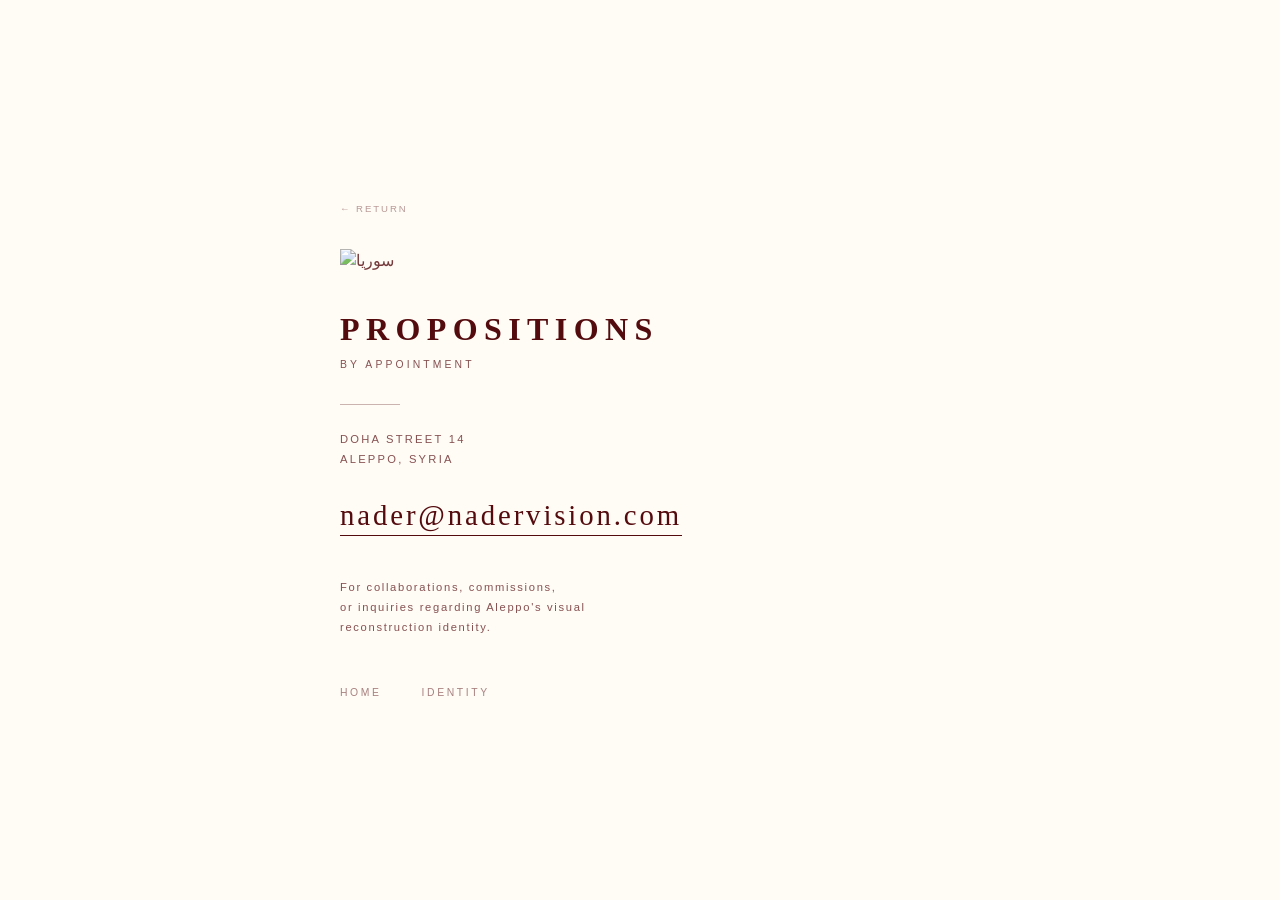
==== contact.html @ 91bd70fe "1" ====
<!DOCTYPE html>
<html lang="en">

<head>
    <meta charset="UTF-8">
    <meta name="viewport" content="width=device-width, initial-scale=1.0">
    <title>Contact · Envee</title>
    <link rel="stylesheet" href="style.css">
</head>

<body>
    <div style="max-width: 600px; margin: 0 auto; width: 100%;">
        <a href="index.html" class="back-link">← Return</a>

        <div style="margin-bottom: 2rem;">
            <img src="assets/souria.svg" alt="سوريا" style="max-width: 120px; height: auto; opacity: 0.8;">
        </div>

        <h2 style="font-family: 'Denvile Vintage', serif; font-size: 2rem; letter-spacing: 0.2em; margin-bottom: 0.25rem;">PROPOSITIONS</h2>
        <div style="font-size: 0.65rem; letter-spacing: 0.3em; margin-bottom: 2rem; opacity: 0.7;">BY APPOINTMENT</div>

        <div class="divider-short" style="margin-left: 0;"></div>

        <div class="address-block" style="margin-bottom: 1.5rem;">
            Doha Street 14<br> Aleppo, Syria
        </div>

        <div class="contact-email-large">
            <a href="mailto:nader@nadervision.com">nader@nadervision.com</a>
        </div>

        <div class="contact-note" style="margin-top: 2.5rem;">
            For collaborations, commissions,<br> or inquiries regarding Aleppo's visual<br> reconstruction identity.
        </div>

        <div style="margin-top: 3rem;">
            <div class="nav-inline">
                <a href="index.html">Home</a>
                <a href="identity.html">Identity</a>
            </div>
        </div>
    </div>
</body>

</html>
---- style.css ----
/* -----------------------------------------------
   ENVEE IDENTITY — Dark Vintage Luxury
   Oxblood #540B0E / Manuscript #FFFBF5
   Primary Font: Denvile Vintage Demo
   Secondary Font: Inter Light
----------------------------------------------- */


/* Custom Font Face */


/* Custom Font Face — Denvile Drawn */

@font-face {
    font-family: 'Denvile Vintage';
    src: url('assets/fonts/DENVILE-DRAWN-BF65FE5DA374DAC.OTF') format('opentype');
    font-weight: normal;
    font-style: normal;
    font-display: swap;
}


/* Google Font for Body */

@import url('https://fonts.googleapis.com/css2?family=Inter:wght@200;300;400&display=swap');

/* Reset & Base */

* {
    margin: 0;
    padding: 0;
    box-sizing: border-box;
}

body {
    background-color: #FFFBF5;
    color: #540B0E;
    font-family: 'Inter', sans-serif;
    font-weight: 300;
    line-height: 1.5;
    min-height: 100vh;
    display: flex;
    align-items: center;
    padding: 2.5rem;
    /* Subtle Grain Texture Overlay */
    position: relative;
}

body::before {
    content: "";
    position: fixed;
    top: 0;
    left: 0;
    width: 100%;
    height: 100%;
    background-image: url('assets/texture.png');
    /* Optional: a subtle noise/grain png */
    opacity: 0.03;
    pointer-events: none;
    z-index: 999;
}


/* Main Layout Container — Asymmetric Grid */

.main-grid {
    display: grid;
    grid-template-columns: 1.2fr 0.8fr 2fr;
    max-width: 1400px;
    width: 100%;
    margin: 0 auto;
    gap: 0;
    position: relative;
    z-index: 1;
}


/* Vertical Rules — Architectural Lines */

.v-line {
    width: 1px;
    background-color: #540B0E;
    opacity: 0.2;
    height: 100%;
    min-height: 400px;
    margin: 0 1.5rem;
}


/* Left Column — Arabic & Vertical Context */

.col-left {
    display: flex;
    flex-direction: column;
    justify-content: space-between;
    padding-right: 2rem;
}

.arabic-primary {
    margin-top: 0;
}

.arabic-primary img,
.arabic-primary svg {
    max-width: 160px;
    height: auto;
    display: block;
}

.col-left-footer {
    font-size: 0.6rem;
    letter-spacing: 0.3em;
    text-transform: uppercase;
    opacity: 0.5;
    writing-mode: vertical-rl;
    transform: rotate(180deg);
    margin-bottom: 1rem;
}


/* Middle Column — The Axis */

.col-middle {
    display: flex;
    flex-direction: column;
    justify-content: center;
    align-items: flex-end;
    padding: 0 1rem;
}


/* Right Column — Brand & Content */

.col-right {
    padding-left: 3rem;
    display: flex;
    flex-direction: column;
    justify-content: center;
    max-width: 580px;
}


/* Typography */

.envee-wordmark {
    font-family: 'Denvile Vintage', 'Times New Roman', serif;
    font-size: 5.5rem;
    font-weight: normal;
    letter-spacing: 0.25em;
    margin-right: -0.25em;
    line-height: 1.1;
    color: #540B0E;
    text-transform: uppercase;
    margin-bottom: 0.5rem;
}

.tagline {
    font-family: 'Inter', sans-serif;
    font-weight: 200;
    font-size: 0.7rem;
    letter-spacing: 0.4em;
    text-transform: uppercase;
    margin-bottom: 2.5rem;
    color: #540B0E;
    opacity: 0.8;
}

.divider-short {
    width: 60px;
    height: 1px;
    background-color: #540B0E;
    opacity: 0.3;
    margin: 1.5rem 0 1.5rem 0;
}

.address-block {
    font-family: 'Inter', sans-serif;
    font-weight: 300;
    font-size: 0.7rem;
    letter-spacing: 0.2em;
    text-transform: uppercase;
    line-height: 1.8;
    opacity: 0.7;
    margin-bottom: 3rem;
}


/* Navigation — Minimal, Inline */

.nav-inline {
    display: flex;
    gap: 2.5rem;
    font-size: 0.65rem;
    letter-spacing: 0.25em;
    text-transform: uppercase;
}

.nav-inline a {
    color: #540B0E;
    text-decoration: none;
    opacity: 0.5;
    transition: opacity 0.2s;
    padding-bottom: 3px;
    border-bottom: 1px solid transparent;
}

.nav-inline a:hover {
    opacity: 1;
    border-bottom-color: #540B0E;
}


/* Identity Page Specific */

.page-header {
    margin-bottom: 2.5rem;
}

.page-header h2 {
    font-family: 'Denvile Vintage', serif;
    font-size: 2.5rem;
    letter-spacing: 0.2em;
    text-transform: uppercase;
    margin-bottom: 0.25rem;
}

.page-header .subhead {
    font-size: 0.65rem;
    letter-spacing: 0.3em;
    opacity: 0.6;
}

.identity-content {
    display: grid;
    grid-template-columns: 1fr 1fr;
    gap: 3rem;
}

.identity-section {
    margin-bottom: 2.5rem;
}

.identity-section h3 {
    font-family: 'Inter', sans-serif;
    font-weight: 400;
    font-size: 0.65rem;
    letter-spacing: 0.25em;
    text-transform: uppercase;
    margin-bottom: 1rem;
    opacity: 0.7;
}

.palette-display {
    display: flex;
    gap: 2rem;
    align-items: center;
}

.swatch-item {
    display: flex;
    flex-direction: column;
    align-items: center;
    gap: 0.5rem;
}

.swatch {
    width: 70px;
    height: 70px;
}

.swatch.oxblood {
    background-color: #540B0E;
}

.swatch.manuscript {
    background-color: #FFFBF5;
    border: 1px solid #540B0E;
}

.swatch-label {
    font-size: 0.6rem;
    letter-spacing: 0.1em;
    opacity: 0.7;
}

.monogram-large {
    font-family: 'Denvile Vintage', serif;
    font-size: 4rem;
    letter-spacing: 0.15em;
    line-height: 1;
}

.font-sample {
    font-family: 'Denvile Vintage', serif;
    font-size: 2rem;
    letter-spacing: 0.15em;
    margin-bottom: 0.5rem;
}

.font-sample-body {
    font-family: 'Inter', sans-serif;
    font-weight: 300;
    font-size: 0.9rem;
}

.arabic-sample-large {
    font-size: 3rem;
    line-height: 1.2;
    margin-bottom: 0.25rem;
}

.rule-item {
    font-size: 0.7rem;
    letter-spacing: 0.05em;
    margin-bottom: 0.5rem;
    display: flex;
    align-items: baseline;
}

.rule-item::before {
    content: "—";
    margin-right: 0.75rem;
    opacity: 0.5;
}


/* Contact Page */

.contact-wrapper {
    max-width: 500px;
}

.contact-email-large {
    font-family: 'Denvile Vintage', serif;
    font-size: 1.8rem;
    letter-spacing: 0.1em;
    margin: 1.5rem 0;
}

.contact-email-large a {
    color: #540B0E;
    text-decoration: none;
    border-bottom: 1px solid #540B0E;
    padding-bottom: 4px;
}

.contact-note {
    font-size: 0.7rem;
    letter-spacing: 0.15em;
    line-height: 1.8;
    opacity: 0.7;
}


/* Back Link */

.back-link {
    display: inline-block;
    margin-bottom: 2rem;
    font-size: 0.6rem;
    letter-spacing: 0.2em;
    text-transform: uppercase;
    color: #540B0E;
    text-decoration: none;
    opacity: 0.4;
}

.back-link:hover {
    opacity: 0.8;
}


/* Responsive */

@media (max-width: 900px) {
    body {
        padding: 1.5rem;
        align-items: flex-start;
    }
    .main-grid {
        grid-template-columns: 1fr;
        gap: 1.5rem;
    }
    .v-line {
        display: none;
    }
    .col-middle {
        display: none;
    }
    .col-left {
        flex-direction: row;
        align-items: center;
        padding-right: 0;
    }
    .col-left-footer {
        writing-mode: horizontal-tb;
        transform: none;
    }
    .col-right {
        padding-left: 0;
    }
    .envee-wordmark {
        font-size: 3.5rem;
    }
    .identity-content {
        grid-template-columns: 1fr;
        gap: 1.5rem;
    }
}
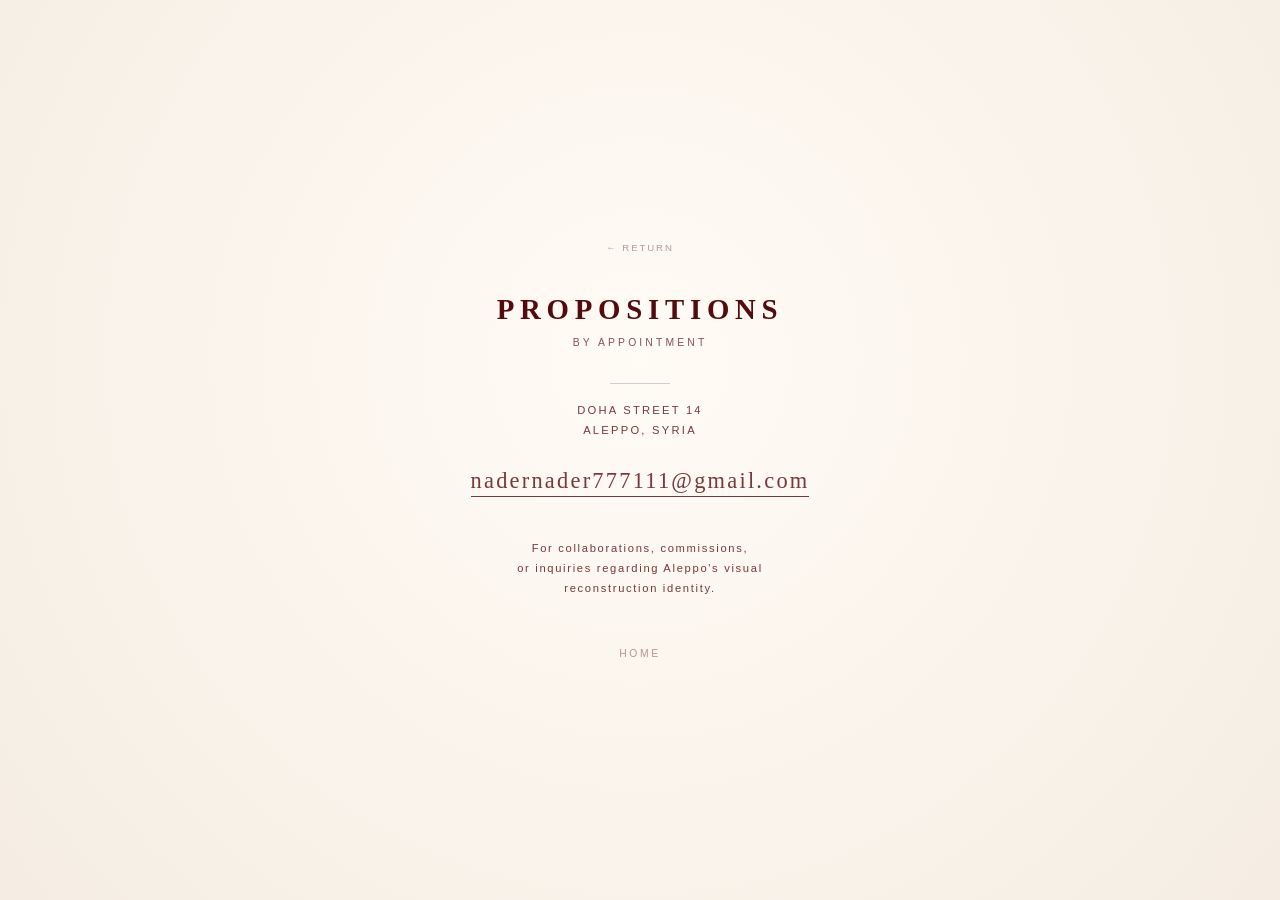
==== commit 8e0de96b: "1" ====
--- a/contact.html
+++ b/contact.html
@@ -9,24 +9,20 @@
 </head>
 
 <body>
-    <div style="max-width: 600px; margin: 0 auto; width: 100%;">
+    <div class="container">
         <a href="index.html" class="back-link">← Return</a>
 
-        <div style="margin-bottom: 2rem;">
-            <img src="assets/souria.svg" alt="سوريا" style="max-width: 120px; height: auto; opacity: 0.8;">
-        </div>
-
-        <h2 style="font-family: 'Denvile Vintage', serif; font-size: 2rem; letter-spacing: 0.2em; margin-bottom: 0.25rem;">PROPOSITIONS</h2>
+        <h2 style="font-family: 'Times New Roman', serif; font-size: 1.8rem; letter-spacing: 0.2em; margin-bottom: 0.25rem;">PROPOSITIONS</h2>
         <div style="font-size: 0.65rem; letter-spacing: 0.3em; margin-bottom: 2rem; opacity: 0.7;">BY APPOINTMENT</div>
 
-        <div class="divider-short" style="margin-left: 0;"></div>
+        <hr>
 
-        <div class="address-block" style="margin-bottom: 1.5rem;">
+        <div class="address" style="margin-bottom: 1.5rem;">
             Doha Street 14<br> Aleppo, Syria
         </div>
 
-        <div class="contact-email-large">
-            <a href="mailto:nader@nadervision.com">nader@nadervision.com</a>
+        <div class="contact-email">
+            <a href="mailto:nadernader777111@gmail.com">nadernader777111@gmail.com</a>
         </div>
 
         <div class="contact-note" style="margin-top: 2.5rem;">
@@ -34,9 +30,8 @@
         </div>
 
         <div style="margin-top: 3rem;">
-            <div class="nav-inline">
+            <div class="nav">
                 <a href="index.html">Home</a>
-                <a href="identity.html">Identity</a>
             </div>
         </div>
     </div>
--- a/style.css
+++ b/style.css
@@ -1,30 +1,14 @@
 /* -----------------------------------------------
-   ENVEE IDENTITY — Dark Vintage Luxury
-   Oxblood #540B0E / Manuscript #FFFBF5
-   Primary Font: Denvile Vintage Demo
-   Secondary Font: Inter Light
+   ENVEE — Centered Minimal Luxury
+   With subtle animations and atmospheric depth
 ----------------------------------------------- */
 
-
-/* Custom Font Face */
-
-
-/* Custom Font Face — Denvile Drawn */
-
-@font-face {
-    font-family: 'Denvile Vintage';
-    src: url('assets/fonts/DENVILE-DRAWN-BF65FE5DA374DAC.OTF') format('opentype');
-    font-weight: normal;
-    font-style: normal;
-    font-display: swap;
-}
-
-
-/* Google Font for Body */
-
-@import url('https://fonts.googleapis.com/css2?family=Inter:wght@200;300;400&display=swap');
-
-/* Reset & Base */
+:root {
+    --envee-width: 330px;
+    --page-padding: 2rem;
+    --transition-slow: 0.6s;
+    --transition-fast: 0.2s;
+}
 
 * {
     margin: 0;
@@ -32,323 +16,192 @@
     box-sizing: border-box;
 }
 
+@import url('https://fonts.googleapis.com/css2?family=Inter:wght@200;300;400&display=swap');
 body {
-    background-color: #FFFBF5;
+    background: radial-gradient(circle at 50% 40%, #FFFBF5 0%, #F5EDE3 100%);
     color: #540B0E;
     font-family: 'Inter', sans-serif;
     font-weight: 300;
-    line-height: 1.5;
     min-height: 100vh;
     display: flex;
+    flex-direction: column;
+    justify-content: center;
     align-items: center;
-    padding: 2.5rem;
-    /* Subtle Grain Texture Overlay */
+    padding: var(--page-padding);
+    line-height: 1.5;
     position: relative;
 }
 
-body::before {
+
+/* Optional Grain Texture Overlay — Uncomment to enable */
+
+
+/*
+body::after {
     content: "";
     position: fixed;
     top: 0;
     left: 0;
     width: 100%;
     height: 100%;
-    background-image: url('assets/texture.png');
-    /* Optional: a subtle noise/grain png */
-    opacity: 0.03;
+    background-image: url('data:image/svg+xml,%3Csvg viewBox="0 0 200 200" xmlns="http://www.w3.org/2000/svg"%3E%3Cfilter id="noise"%3E%3CfeTurbulence type="fractalNoise" baseFrequency="0.9" numOctaves="4" /%3E%3C/filter%3E%3Crect width="100%25" height="100%25" filter="url(%23noise)" opacity="0.03" /%3E%3C/svg%3E');
     pointer-events: none;
     z-index: 999;
 }
-
-
-/* Main Layout Container — Asymmetric Grid */
-
-.main-grid {
-    display: grid;
-    grid-template-columns: 1.2fr 0.8fr 2fr;
-    max-width: 1400px;
+*/
+
+.container {
+    max-width: 800px;
     width: 100%;
-    margin: 0 auto;
-    gap: 0;
-    position: relative;
-    z-index: 1;
-}
-
-
-/* Vertical Rules — Architectural Lines */
-
-.v-line {
-    width: 1px;
-    background-color: #540B0E;
-    opacity: 0.2;
-    height: 100%;
-    min-height: 400px;
-    margin: 0 1.5rem;
-}
-
-
-/* Left Column — Arabic & Vertical Context */
-
-.col-left {
-    display: flex;
-    flex-direction: column;
-    justify-content: space-between;
-    padding-right: 2rem;
-}
-
-.arabic-primary {
-    margin-top: 0;
-}
-
-.arabic-primary img,
-.arabic-primary svg {
-    max-width: 160px;
+    text-align: center;
+    animation: fadeUp 1.2s cubic-bezier(0.16, 1, 0.3, 1) forwards;
+    opacity: 0;
+    transform: translateY(12px);
+}
+
+@keyframes fadeUp {
+    0% {
+        opacity: 0;
+        transform: translateY(12px);
+    }
+    100% {
+        opacity: 1;
+        transform: translateY(0);
+    }
+}
+
+
+/* ENVEE Logo */
+
+.envee-logo {
+    margin-bottom: 0.5rem;
+    animation: softReveal 1.6s cubic-bezier(0.16, 1, 0.3, 1) forwards;
+    opacity: 0;
+    transform: scale(0.98);
+    animation-delay: 0.1s;
+}
+
+@keyframes softReveal {
+    0% {
+        opacity: 0;
+        transform: scale(0.98);
+    }
+    100% {
+        opacity: 1;
+        transform: scale(1);
+    }
+}
+
+.envee-logo img {
+    width: var(--envee-width);
     height: auto;
     display: block;
-}
-
-.col-left-footer {
-    font-size: 0.6rem;
-    letter-spacing: 0.3em;
-    text-transform: uppercase;
-    opacity: 0.5;
-    writing-mode: vertical-rl;
-    transform: rotate(180deg);
-    margin-bottom: 1rem;
-}
-
-
-/* Middle Column — The Axis */
-
-.col-middle {
-    display: flex;
-    flex-direction: column;
-    justify-content: center;
-    align-items: flex-end;
-    padding: 0 1rem;
-}
-
-
-/* Right Column — Brand & Content */
-
-.col-right {
-    padding-left: 3rem;
-    display: flex;
-    flex-direction: column;
-    justify-content: center;
-    max-width: 580px;
-}
-
-
-/* Typography */
-
-.envee-wordmark {
-    font-family: 'Denvile Vintage', 'Times New Roman', serif;
-    font-size: 5.5rem;
-    font-weight: normal;
-    letter-spacing: 0.25em;
-    margin-right: -0.25em;
-    line-height: 1.1;
-    color: #540B0E;
-    text-transform: uppercase;
-    margin-bottom: 0.5rem;
-}
+    margin: 0 auto;
+    transition: transform 0.4s ease;
+}
+
+.envee-logo img:hover {
+    transform: scale(1.01);
+}
+
+
+/* Tagline */
 
 .tagline {
-    font-family: 'Inter', sans-serif;
-    font-weight: 200;
     font-size: 0.7rem;
     letter-spacing: 0.4em;
     text-transform: uppercase;
-    margin-bottom: 2.5rem;
-    color: #540B0E;
-    opacity: 0.8;
-}
-
-.divider-short {
-    width: 60px;
-    height: 1px;
-    background-color: #540B0E;
-    opacity: 0.3;
-    margin: 1.5rem 0 1.5rem 0;
-}
-
-.address-block {
-    font-family: 'Inter', sans-serif;
+    margin-bottom: 1.25rem;
+    opacity: 0;
     font-weight: 300;
+    animation: fadeIn 0.8s ease forwards;
+    animation-delay: 0.5s;
+}
+
+@keyframes fadeIn {
+    from {
+        opacity: 0;
+    }
+    to {
+        opacity: 0.8;
+    }
+}
+
+
+/* Divider */
+
+hr {
+    border: none;
+    border-top: 1px solid #540B0E;
+    opacity: 0;
+    width: 0px;
+    margin: 1rem auto;
+    animation: expandLine 1s cubic-bezier(0.16, 1, 0.3, 1) forwards;
+    animation-delay: 0.7s;
+}
+
+@keyframes expandLine {
+    0% {
+        width: 0px;
+        opacity: 0;
+    }
+    100% {
+        width: 60px;
+        opacity: 0.2;
+    }
+}
+
+
+/* Address Block */
+
+.address {
     font-size: 0.7rem;
     letter-spacing: 0.2em;
     text-transform: uppercase;
     line-height: 1.8;
-    opacity: 0.7;
+    opacity: 0;
     margin-bottom: 3rem;
-}
-
-
-/* Navigation — Minimal, Inline */
-
-.nav-inline {
+    font-weight: 300;
+    animation: fadeIn 0.8s ease forwards;
+    animation-delay: 0.9s;
+}
+
+.address span {
+    transition: opacity 0.3s ease;
+}
+
+.address:hover span {
+    opacity: 1 !important;
+}
+
+
+/* Navigation */
+
+.nav {
     display: flex;
+    justify-content: center;
     gap: 2.5rem;
     font-size: 0.65rem;
     letter-spacing: 0.25em;
     text-transform: uppercase;
-}
-
-.nav-inline a {
+    opacity: 0;
+    animation: fadeIn 0.8s ease forwards;
+    animation-delay: 1.1s;
+}
+
+.nav a {
     color: #540B0E;
     text-decoration: none;
     opacity: 0.5;
-    transition: opacity 0.2s;
     padding-bottom: 3px;
     border-bottom: 1px solid transparent;
-}
-
-.nav-inline a:hover {
+    transition: opacity 0.3s ease, border-color 0.3s ease, letter-spacing 0.4s ease;
+}
+
+.nav a:hover {
     opacity: 1;
     border-bottom-color: #540B0E;
-}
-
-
-/* Identity Page Specific */
-
-.page-header {
-    margin-bottom: 2.5rem;
-}
-
-.page-header h2 {
-    font-family: 'Denvile Vintage', serif;
-    font-size: 2.5rem;
-    letter-spacing: 0.2em;
-    text-transform: uppercase;
-    margin-bottom: 0.25rem;
-}
-
-.page-header .subhead {
-    font-size: 0.65rem;
-    letter-spacing: 0.3em;
-    opacity: 0.6;
-}
-
-.identity-content {
-    display: grid;
-    grid-template-columns: 1fr 1fr;
-    gap: 3rem;
-}
-
-.identity-section {
-    margin-bottom: 2.5rem;
-}
-
-.identity-section h3 {
-    font-family: 'Inter', sans-serif;
-    font-weight: 400;
-    font-size: 0.65rem;
-    letter-spacing: 0.25em;
-    text-transform: uppercase;
-    margin-bottom: 1rem;
-    opacity: 0.7;
-}
-
-.palette-display {
-    display: flex;
-    gap: 2rem;
-    align-items: center;
-}
-
-.swatch-item {
-    display: flex;
-    flex-direction: column;
-    align-items: center;
-    gap: 0.5rem;
-}
-
-.swatch {
-    width: 70px;
-    height: 70px;
-}
-
-.swatch.oxblood {
-    background-color: #540B0E;
-}
-
-.swatch.manuscript {
-    background-color: #FFFBF5;
-    border: 1px solid #540B0E;
-}
-
-.swatch-label {
-    font-size: 0.6rem;
-    letter-spacing: 0.1em;
-    opacity: 0.7;
-}
-
-.monogram-large {
-    font-family: 'Denvile Vintage', serif;
-    font-size: 4rem;
-    letter-spacing: 0.15em;
-    line-height: 1;
-}
-
-.font-sample {
-    font-family: 'Denvile Vintage', serif;
-    font-size: 2rem;
-    letter-spacing: 0.15em;
-    margin-bottom: 0.5rem;
-}
-
-.font-sample-body {
-    font-family: 'Inter', sans-serif;
-    font-weight: 300;
-    font-size: 0.9rem;
-}
-
-.arabic-sample-large {
-    font-size: 3rem;
-    line-height: 1.2;
-    margin-bottom: 0.25rem;
-}
-
-.rule-item {
-    font-size: 0.7rem;
-    letter-spacing: 0.05em;
-    margin-bottom: 0.5rem;
-    display: flex;
-    align-items: baseline;
-}
-
-.rule-item::before {
-    content: "—";
-    margin-right: 0.75rem;
-    opacity: 0.5;
-}
-
-
-/* Contact Page */
-
-.contact-wrapper {
-    max-width: 500px;
-}
-
-.contact-email-large {
-    font-family: 'Denvile Vintage', serif;
-    font-size: 1.8rem;
-    letter-spacing: 0.1em;
-    margin: 1.5rem 0;
-}
-
-.contact-email-large a {
-    color: #540B0E;
-    text-decoration: none;
-    border-bottom: 1px solid #540B0E;
-    padding-bottom: 4px;
-}
-
-.contact-note {
-    font-size: 0.7rem;
-    letter-spacing: 0.15em;
-    line-height: 1.8;
-    opacity: 0.7;
+    letter-spacing: 0.35em;
 }
 
 
@@ -363,47 +216,62 @@
     color: #540B0E;
     text-decoration: none;
     opacity: 0.4;
+    transition: opacity 0.3s ease, transform 0.3s ease;
 }
 
 .back-link:hover {
     opacity: 0.8;
-}
-
-
-/* Responsive */
-
-@media (max-width: 900px) {
-    body {
-        padding: 1.5rem;
-        align-items: flex-start;
-    }
-    .main-grid {
-        grid-template-columns: 1fr;
+    transform: translateX(-4px);
+}
+
+
+/* Contact Page Specific */
+
+.contact-email {
+    font-family: 'Times New Roman', serif;
+    font-size: 1.4rem;
+    letter-spacing: 0.1em;
+    margin: 1.5rem 0;
+    opacity: 0;
+    animation: fadeIn 0.8s ease forwards;
+    animation-delay: 0.4s;
+}
+
+.contact-email a {
+    color: #540B0E;
+    text-decoration: none;
+    border-bottom: 1px solid #540B0E;
+    padding-bottom: 3px;
+    transition: letter-spacing 0.3s ease, padding-bottom 0.2s ease;
+}
+
+.contact-email a:hover {
+    letter-spacing: 0.15em;
+    padding-bottom: 6px;
+}
+
+.contact-note {
+    font-size: 0.7rem;
+    letter-spacing: 0.15em;
+    line-height: 1.8;
+    opacity: 0;
+    max-width: 400px;
+    margin: 0 auto;
+    animation: fadeIn 0.8s ease forwards;
+    animation-delay: 0.7s;
+}
+
+
+/* Mobile Adjustments */
+
+@media (max-width: 600px) {
+     :root {
+        --envee-width: 200px;
+    }
+    .nav {
         gap: 1.5rem;
     }
-    .v-line {
-        display: none;
-    }
-    .col-middle {
-        display: none;
-    }
-    .col-left {
-        flex-direction: row;
-        align-items: center;
-        padding-right: 0;
-    }
-    .col-left-footer {
-        writing-mode: horizontal-tb;
-        transform: none;
-    }
-    .col-right {
-        padding-left: 0;
-    }
-    .envee-wordmark {
-        font-size: 3.5rem;
-    }
-    .identity-content {
-        grid-template-columns: 1fr;
-        gap: 1.5rem;
+    .contact-email {
+        font-size: 1.1rem;
     }
 }
